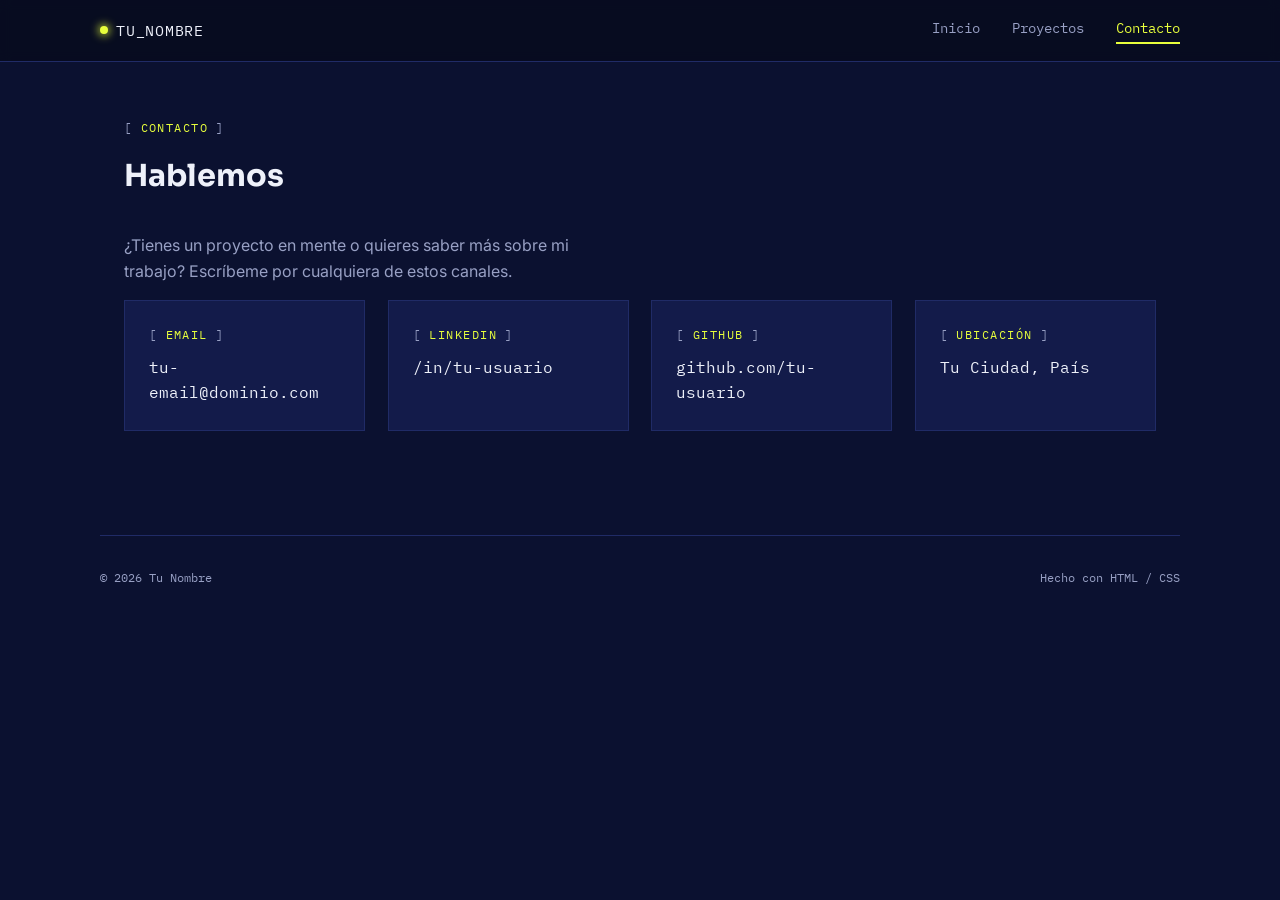
==== contacto.html @ b0fa8283 "First push" ====
<!DOCTYPE html>
<html lang="es">
<head>
<meta charset="UTF-8">
<meta name="viewport" content="width=device-width, initial-scale=1.0">
<title>Contacto — Tu Nombre</title>
<link rel="preconnect" href="https://fonts.googleapis.com">
<link href="https://fonts.googleapis.com/css2?family=Sora:wght@600;700;800&family=Inter:wght@400;500&family=IBM+Plex+Mono:wght@400;500&display=swap" rel="stylesheet">
<link rel="stylesheet" href="style.css">
</head>
<body>

<header class="site">
  <div class="wrap nav">
    <div class="logo"><span class="dot"></span> TU_NOMBRE</div>
    <nav class="navlinks" id="navlinks">
      <a href="index.html">Inicio</a>
      <a href="proyectos.html">Proyectos</a>
      <a href="contacto.html" class="active">Contacto</a>
    </nav>
    <button class="navtoggle" id="navtoggle" aria-label="Abrir menú">☰</button>
  </div>
</header>

<main class="wrap">
  <section>
    <p class="eyebrow">CONTACTO</p>
    <h2>Hablemos</h2>
    <p style="color:var(--text-secondary); max-width:50ch; margin-bottom:1rem;">
      ¿Tienes un proyecto en mente o quieres saber más sobre mi trabajo?
      Escríbeme por cualquiera de estos canales.
    </p>

    <div class="contact-block">
      <div class="contact-card">
        <p class="eyebrow">EMAIL</p>
        <a href="mailto:tu-email@dominio.com">tu-email@dominio.com</a>
      </div>
      <div class="contact-card">
        <p class="eyebrow">LINKEDIN</p>
        <a href="https://linkedin.com/in/tu-usuario" target="_blank" rel="noopener">/in/tu-usuario</a>
      </div>
      <div class="contact-card">
        <p class="eyebrow">GITHUB</p>
        <a href="https://github.com/tu-usuario" target="_blank" rel="noopener">github.com/tu-usuario</a>
      </div>
      <div class="contact-card">
        <p class="eyebrow">UBICACIÓN</p>
        <p class="value">Tu Ciudad, País</p>
      </div>
    </div>
  </section>
</main>

<footer class="site wrap">
  <span>© 2026 Tu Nombre</span>
  <span>Hecho con HTML / CSS</span>
</footer>

<script src="script.js"></script>
</body>
</html>
---- style.css ----
/* ==========================================================
   PORTFOLIO — paleta "señal nocturna" (navy + amarillo neón)
   ========================================================== */

:root {
  --navy-950: #060a1a;
  --navy-900: #0b1130;
  --navy-800: #131b4a;
  --navy-700: #202b66;
  --neon: #e8ff3c;
  --neon-dim: #c7da2e;
  --text-primary: #eef1fa;
  --text-secondary: #98a0c4;

  --font-display: "Sora", sans-serif;
  --font-body: "Inter", sans-serif;
  --font-mono: "IBM Plex Mono", monospace;
}

* { box-sizing: border-box; margin: 0; padding: 0; }

html { scroll-behavior: smooth; }

body {
  background: var(--navy-900);
  color: var(--text-primary);
  font-family: var(--font-body);
  line-height: 1.6;
  min-height: 100vh;
}

img { max-width: 100%; display: block; }
a { color: inherit; text-decoration: none; }

.wrap {
  max-width: 1080px;
  margin: 0 auto;
  padding: 0 1.5rem;
}

/* -------------------- eyebrow tipo "consola" -------------------- */
.eyebrow {
  font-family: var(--font-mono);
  font-size: 0.78rem;
  letter-spacing: 0.12em;
  color: var(--neon);
  display: flex;
  align-items: center;
  gap: 0.5rem;
  margin-bottom: 0.9rem;
}
.eyebrow::before { content: "["; color: var(--text-secondary); }
.eyebrow::after { content: "]"; color: var(--text-secondary); }

/* -------------------- header / nav -------------------- */
header.site {
  border-bottom: 1px solid var(--navy-700);
  background: rgba(6, 10, 26, 0.7);
  backdrop-filter: blur(6px);
  position: sticky;
  top: 0;
  z-index: 20;
}
.nav {
  display: flex;
  align-items: center;
  justify-content: space-between;
  padding: 1.1rem 0;
}
.logo {
  font-family: var(--font-mono);
  font-size: 0.95rem;
  letter-spacing: 0.05em;
  color: var(--text-primary);
  display: flex;
  align-items: center;
  gap: 0.5rem;
}
.dot {
  width: 8px;
  height: 8px;
  border-radius: 50%;
  background: var(--neon);
  box-shadow: 0 0 8px 2px rgba(232, 255, 60, 0.7);
  animation: pulse 2.2s ease-in-out infinite;
}
@keyframes pulse {
  0%, 100% { opacity: 1; transform: scale(1); }
  50% { opacity: 0.55; transform: scale(0.8); }
}
.navlinks { display: flex; gap: 2rem; font-family: var(--font-mono); font-size: 0.85rem; }
.navlinks a {
  color: var(--text-secondary);
  position: relative;
  padding-bottom: 4px;
  transition: color 0.2s;
}
.navlinks a:hover, .navlinks a.active { color: var(--neon); }
.navlinks a.active::after {
  content: "";
  position: absolute;
  left: 0; right: 0; bottom: -1px;
  height: 2px;
  background: var(--neon);
}
.navtoggle { display: none; background: none; border: none; color: var(--text-primary); font-size: 1.4rem; cursor: pointer; }

/* -------------------- hero / bio -------------------- */
.hero {
  padding: 5rem 0 4rem;
  display: grid;
  grid-template-columns: 1.15fr 0.85fr;
  gap: 3.5rem;
  align-items: center;
}
.hero h1 {
  font-family: var(--font-display);
  font-size: clamp(2.4rem, 5vw, 3.6rem);
  font-weight: 700;
  line-height: 1.08;
  margin-bottom: 1.2rem;
}
.hero h1 span { color: var(--neon); }
.hero p.lead {
  color: var(--text-secondary);
  font-size: 1.08rem;
  max-width: 46ch;
  margin-bottom: 1.8rem;
}
.cta-row { display: flex; gap: 1rem; flex-wrap: wrap; }

.btn {
  font-family: var(--font-mono);
  font-size: 0.85rem;
  letter-spacing: 0.03em;
  padding: 0.75rem 1.4rem;
  border-radius: 4px;
  border: 1px solid var(--navy-700);
  transition: all 0.2s;
  display: inline-block;
}
.btn-primary { background: var(--neon); color: var(--navy-950); border-color: var(--neon); font-weight: 600; }
.btn-primary:hover { background: var(--neon-dim); border-color: var(--neon-dim); }
.btn-ghost { color: var(--text-primary); }
.btn-ghost:hover { border-color: var(--neon); color: var(--neon); }

/* -------------------- marco de foto tipo "escaneo" -------------------- */
.photo-frame {
  position: relative;
  aspect-ratio: 4 / 5;
  background: var(--navy-800);
  border: 1px solid var(--navy-700);
}
.photo-frame img { width: 100%; height: 100%; object-fit: cover; }
.photo-frame .corner {
  position: absolute;
  width: 22px; height: 22px;
  border: 2px solid var(--neon);
}
.photo-frame .corner.tl { top: -1px; left: -1px; border-right: none; border-bottom: none; }
.photo-frame .corner.tr { top: -1px; right: -1px; border-left: none; border-bottom: none; }
.photo-frame .corner.bl { bottom: -1px; left: -1px; border-right: none; border-top: none; }
.photo-frame .corner.br { bottom: -1px; right: -1px; border-left: none; border-top: none; }
.photo-status {
  position: absolute;
  bottom: 0.7rem; left: 0.7rem;
  font-family: var(--font-mono);
  font-size: 0.7rem;
  letter-spacing: 0.08em;
  background: rgba(6, 10, 26, 0.75);
  color: var(--neon);
  padding: 0.3rem 0.55rem;
  display: flex; align-items: center; gap: 0.4rem;
}

/* -------------------- secciones generales -------------------- */
section { padding: 3.5rem 0; }
section h2 {
  font-family: var(--font-display);
  font-size: 1.9rem;
  margin-bottom: 2rem;
}
.divider { border: none; border-top: 1px solid var(--navy-700); }

/* -------------------- skills -------------------- */
.skills-grid {
  display: grid;
  grid-template-columns: repeat(auto-fit, minmax(220px, 1fr));
  gap: 2rem 2.5rem;
}
.skill-group h3 {
  font-family: var(--font-mono);
  font-size: 0.8rem;
  letter-spacing: 0.1em;
  color: var(--text-secondary);
  margin-bottom: 1rem;
}
.skill-item { margin-bottom: 0.9rem; }
.skill-item .row {
  display: flex; justify-content: space-between;
  font-family: var(--font-mono);
  font-size: 0.82rem;
  margin-bottom: 0.35rem;
}
.skill-item .row span:last-child { color: var(--neon); }
.bar { height: 5px; background: var(--navy-800); border: 1px solid var(--navy-700); }
.bar-fill { height: 100%; background: var(--neon); }

/* -------------------- proyectos -------------------- */
.projects-grid {
  display: grid;
  grid-template-columns: repeat(auto-fit, minmax(280px, 1fr));
  gap: 1.6rem;
}
.project-card {
  background: var(--navy-800);
  border: 1px solid var(--navy-700);
  padding: 1.6rem;
  transition: border-color 0.2s, transform 0.2s;
}
.project-card:hover { border-color: var(--neon); transform: translateY(-3px); }
.project-card .tag {
  font-family: var(--font-mono);
  font-size: 0.7rem;
  color: var(--text-secondary);
  margin-bottom: 0.6rem;
  letter-spacing: 0.06em;
}
.project-card h3 { font-family: var(--font-display); font-size: 1.25rem; margin-bottom: 0.6rem; }
.project-card p { color: var(--text-secondary); font-size: 0.95rem; margin-bottom: 1rem; }
.stack { display: flex; flex-wrap: wrap; gap: 0.4rem; margin-bottom: 1rem; }
.stack span {
  font-family: var(--font-mono);
  font-size: 0.68rem;
  border: 1px solid var(--navy-700);
  padding: 0.2rem 0.5rem;
  color: var(--text-secondary);
}
.project-card a.view { font-family: var(--font-mono); font-size: 0.82rem; color: var(--neon); }
.project-card a.view:hover { color: var(--neon-dim); }

/* -------------------- contacto -------------------- */
.contact-block {
  display: grid;
  grid-template-columns: repeat(auto-fit, minmax(240px, 1fr));
  gap: 1.4rem;
  margin-top: 1rem;
}
.contact-card {
  background: var(--navy-800);
  border: 1px solid var(--navy-700);
  padding: 1.5rem;
}
.contact-card .eyebrow { margin-bottom: 0.6rem; }
.contact-card a, .contact-card p.value {
  font-family: var(--font-mono);
  font-size: 1rem;
  color: var(--text-primary);
}
.contact-card a:hover { color: var(--neon); }

/* -------------------- footer -------------------- */
footer.site {
  border-top: 1px solid var(--navy-700);
  padding: 2rem 0;
  margin-top: 3rem;
  font-family: var(--font-mono);
  font-size: 0.78rem;
  color: var(--text-secondary);
  display: flex;
  justify-content: space-between;
  flex-wrap: wrap;
  gap: 0.5rem;
}

/* -------------------- responsive -------------------- */
@media (max-width: 760px) {
  .hero { grid-template-columns: 1fr; padding-top: 3rem; }
  .hero .photo-frame { order: -1; max-width: 260px; margin: 0 auto; }
  .navlinks {
    position: absolute;
    top: 100%; left: 0; right: 0;
    background: var(--navy-950);
    flex-direction: column;
    gap: 0;
    border-top: 1px solid var(--navy-700);
    display: none;
  }
  .navlinks.open { display: flex; }
  .navlinks a { padding: 1rem 1.5rem; border-bottom: 1px solid var(--navy-700); }
  .navtoggle { display: block; }
}

@media (prefers-reduced-motion: reduce) {
  .dot { animation: none; }
  html { scroll-behavior: auto; }
}

/* -------------------- foco accesible -------------------- */
a:focus-visible, button:focus-visible {
  outline: 2px solid var(--neon);
  outline-offset: 3px;
}
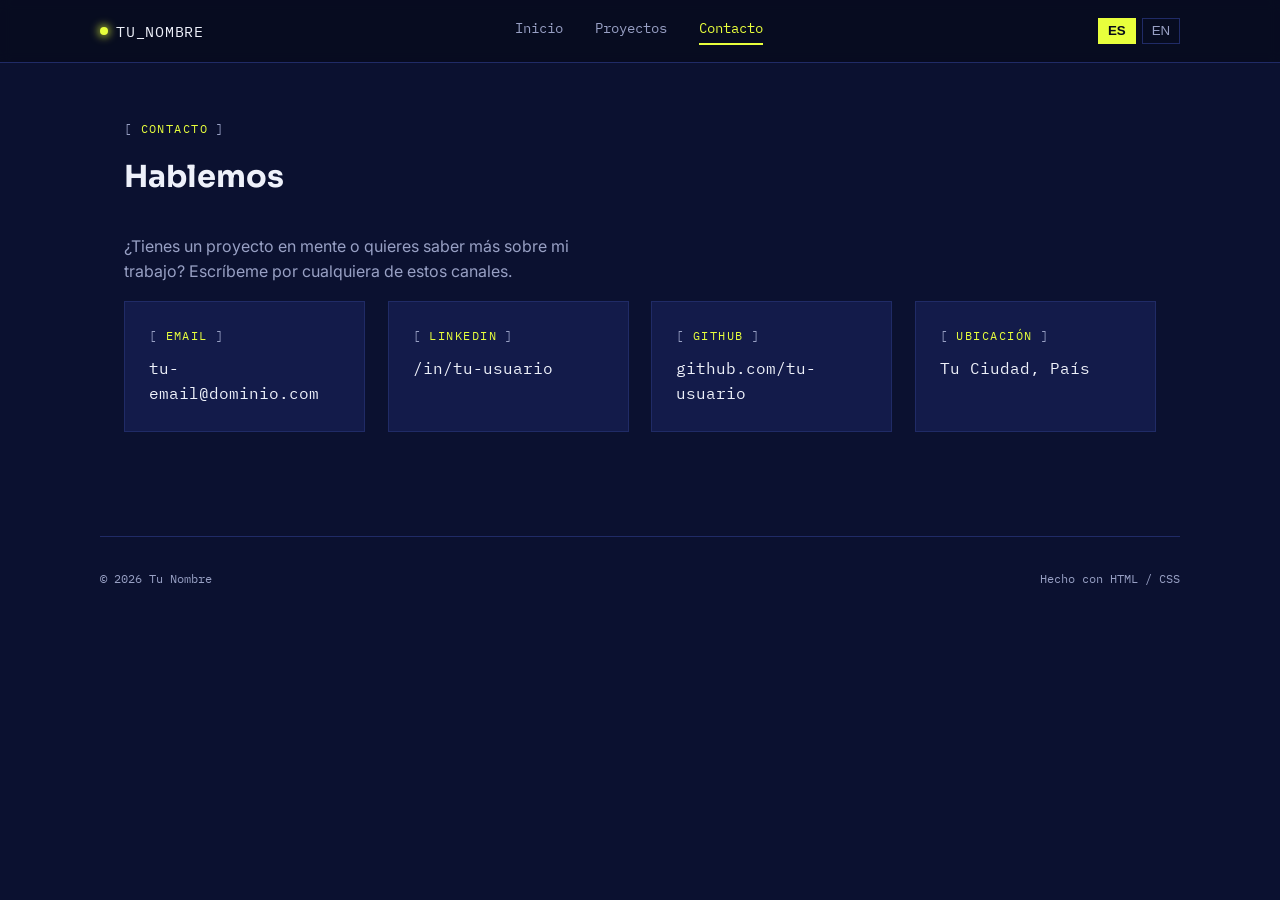
==== commit 562c8305: "Language setup" ====
--- a/contacto.html
+++ b/contacto.html
@@ -14,19 +14,25 @@
   <div class="wrap nav">
     <div class="logo"><span class="dot"></span> TU_NOMBRE</div>
     <nav class="navlinks" id="navlinks">
-      <a href="index.html">Inicio</a>
-      <a href="proyectos.html">Proyectos</a>
-      <a href="contacto.html" class="active">Contacto</a>
+      <a href="index.html" data-i18n data-es="Inicio" data-en="Home">Inicio</a>
+      <a href="proyectos.html" data-i18n data-es="Proyectos" data-en="Projects">Proyectos</a>
+      <a href="contacto.html" class="active" data-i18n data-es="Contacto" data-en="Contact">Contacto</a>
     </nav>
+    <div class="lang-switch">
+      <button class="lang-btn" data-lang="es">ES</button>
+      <button class="lang-btn" data-lang="en">EN</button>
+    </div>
     <button class="navtoggle" id="navtoggle" aria-label="Abrir menú">☰</button>
   </div>
 </header>
 
 <main class="wrap">
   <section>
-    <p class="eyebrow">CONTACTO</p>
-    <h2>Hablemos</h2>
-    <p style="color:var(--text-secondary); max-width:50ch; margin-bottom:1rem;">
+    <p class="eyebrow" data-i18n data-es="CONTACTO" data-en="CONTACT">CONTACTO</p>
+    <h2 data-i18n data-es="Hablemos" data-en="Let's talk">Hablemos</h2>
+    <p style="color:var(--text-secondary); max-width:50ch; margin-bottom:1rem;" data-i18n
+       data-es="¿Tienes un proyecto en mente o quieres saber más sobre mi trabajo? Escríbeme por cualquiera de estos canales."
+       data-en="Have a project in mind, or want to know more about my work? Reach out through any of these channels.">
       ¿Tienes un proyecto en mente o quieres saber más sobre mi trabajo?
       Escríbeme por cualquiera de estos canales.
     </p>
@@ -45,7 +51,7 @@
         <a href="https://github.com/tu-usuario" target="_blank" rel="noopener">github.com/tu-usuario</a>
       </div>
       <div class="contact-card">
-        <p class="eyebrow">UBICACIÓN</p>
+        <p class="eyebrow" data-i18n data-es="UBICACIÓN" data-en="LOCATION">UBICACIÓN</p>
         <p class="value">Tu Ciudad, País</p>
       </div>
     </div>
@@ -54,7 +60,7 @@
 
 <footer class="site wrap">
   <span>© 2026 Tu Nombre</span>
-  <span>Hecho con HTML / CSS</span>
+  <span data-i18n data-es="Hecho con HTML / CSS" data-en="Made with HTML / CSS">Hecho con HTML / CSS</span>
 </footer>
 
 <script src="script.js"></script>
--- a/style.css
+++ b/style.css
@@ -105,6 +105,29 @@
 }
 .navtoggle { display: none; background: none; border: none; color: var(--text-primary); font-size: 1.4rem; cursor: pointer; }
 
+.lang-switch {
+  display: flex;
+  gap: 0.4rem;
+  font-family: var(--font-mono);
+  font-size: 0.72rem;
+  margin-left: 1.5rem;
+}
+.lang-btn {
+  background: none;
+  border: 1px solid var(--navy-700);
+  color: var(--text-secondary);
+  padding: 0.3rem 0.55rem;
+  cursor: pointer;
+  transition: all 0.2s;
+}
+.lang-btn:hover { color: var(--text-primary); border-color: var(--text-secondary); }
+.lang-btn.active {
+  color: var(--navy-950);
+  background: var(--neon);
+  border-color: var(--neon);
+  font-weight: 600;
+}
+
 /* -------------------- hero / bio -------------------- */
 .hero {
   padding: 5rem 0 4rem;
@@ -120,7 +143,7 @@
   line-height: 1.08;
   margin-bottom: 1.2rem;
 }
-.hero h1 span { color: var(--neon); }
+.hero h1 span.hl { color: var(--neon); }
 .hero p.lead {
   color: var(--text-secondary);
   font-size: 1.08rem;
@@ -183,10 +206,10 @@
 .divider { border: none; border-top: 1px solid var(--navy-700); }
 
 /* -------------------- skills -------------------- */
-.skills-grid {
-  display: grid;
-  grid-template-columns: repeat(auto-fit, minmax(220px, 1fr));
-  gap: 2rem 2.5rem;
+.skill-groups {
+  display: flex;
+  flex-direction: column;
+  gap: 2.2rem;
 }
 .skill-group h3 {
   font-family: var(--font-mono);
@@ -195,39 +218,125 @@
   color: var(--text-secondary);
   margin-bottom: 1rem;
 }
-.skill-item { margin-bottom: 0.9rem; }
-.skill-item .row {
-  display: flex; justify-content: space-between;
-  font-family: var(--font-mono);
-  font-size: 0.82rem;
-  margin-bottom: 0.35rem;
-}
-.skill-item .row span:last-child { color: var(--neon); }
-.bar { height: 5px; background: var(--navy-800); border: 1px solid var(--navy-700); }
-.bar-fill { height: 100%; background: var(--neon); }
+.skill-row {
+  display: flex;
+  flex-wrap: wrap;
+  gap: 1rem;
+}
+.skill-chip {
+  display: flex;
+  align-items: center;
+  gap: 0.7rem;
+  background: var(--navy-800);
+  border: 1px solid var(--navy-700);
+  padding: 0.75rem 1.1rem;
+  transition: border-color 0.2s, transform 0.2s;
+}
+.skill-chip:hover { border-color: var(--neon); transform: translateY(-2px); }
+.skill-chip i {
+  font-size: 1.5rem;
+  width: 1.5rem;
+  text-align: center;
+  color: var(--neon);
+}
+.skill-chip span:last-child {
+  font-family: var(--font-mono);
+  font-size: 0.85rem;
+  color: var(--text-primary);
+  white-space: nowrap;
+}
+.skill-chip .initials {
+  width: 1.5rem;
+  height: 1.5rem;
+  display: flex;
+  align-items: center;
+  justify-content: center;
+  font-family: var(--font-mono);
+  font-size: 0.7rem;
+  font-weight: 600;
+  color: var(--navy-950);
+  background: var(--neon);
+}
 
 /* -------------------- proyectos -------------------- */
-.projects-grid {
-  display: grid;
-  grid-template-columns: repeat(auto-fit, minmax(280px, 1fr));
-  gap: 1.6rem;
-}
+.projects-list {
+  display: flex;
+  flex-direction: column;
+  gap: 1.2rem;
+}
+
 .project-card {
   background: var(--navy-800);
-  border: 1px solid var(--navy-700);
-  padding: 1.6rem;
-  transition: border-color 0.2s, transform 0.2s;
-}
-.project-card:hover { border-color: var(--neon); transform: translateY(-3px); }
-.project-card .tag {
-  font-family: var(--font-mono);
-  font-size: 0.7rem;
-  color: var(--text-secondary);
-  margin-bottom: 0.6rem;
-  letter-spacing: 0.06em;
-}
-.project-card h3 { font-family: var(--font-display); font-size: 1.25rem; margin-bottom: 0.6rem; }
-.project-card p { color: var(--text-secondary); font-size: 0.95rem; margin-bottom: 1rem; }
+  border: 1px solid transparent;
+  overflow: hidden;
+  transition: border-color 0.2s;
+}
+.project-card:hover { border-color: var(--neon); }
+.project-card[open] { border-color: var(--neon); }
+
+/* cabecera clicable (rectángulo con imagen + texto superpuesto) */
+.project-summary {
+  list-style: none;
+  cursor: pointer;
+  position: relative;
+  display: block;
+  height: 220px;
+  overflow: hidden;
+}
+.project-summary::-webkit-details-marker { display: none; }
+
+.project-image {
+  position: absolute;
+  inset: -1px;
+  width: calc(100% + 2px);
+  height: calc(100% + 2px);
+  object-fit: cover;
+  object-position: top;
+  display: block;
+  filter: brightness(0.55);
+  transition: filter 0.3s;
+}
+.project-summary:hover .project-image,
+.project-card[open] .project-image {
+  filter: brightness(1);
+}
+
+.project-overlay {
+  position: absolute;
+  left: 0; right: 0; bottom: 0;
+  padding: 1.4rem 1.6rem;
+  background: linear-gradient(to top, rgba(6, 10, 26, 0.92), rgba(6, 10, 26, 0.1) 80%);
+}
+.project-overlay .tag {
+  font-family: var(--font-mono);
+  font-size: 0.72rem;
+  color: var(--neon);
+  letter-spacing: 0.08em;
+  margin-bottom: 0.4rem;
+}
+.project-overlay h3 {
+  font-family: var(--font-display);
+  font-size: 1.5rem;
+  color: var(--text-primary);
+}
+
+.expand-icon {
+  position: absolute;
+  top: 1rem; right: 1rem;
+  width: 2.1rem; height: 2.1rem;
+  display: flex; align-items: center; justify-content: center;
+  background: var(--navy-950);
+  border: 1px solid var(--neon);
+  color: var(--neon);
+  font-family: var(--font-mono);
+  font-size: 1.1rem;
+  transition: transform 0.25s;
+}
+.project-card[open] .expand-icon { transform: rotate(45deg); }
+
+/* contenido desplegado */
+.project-body { padding: 1.6rem; }
+.project-body p { color: var(--text-secondary); font-size: 0.95rem; margin-bottom: 1rem; }
 .stack { display: flex; flex-wrap: wrap; gap: 0.4rem; margin-bottom: 1rem; }
 .stack span {
   font-family: var(--font-mono);
@@ -236,8 +345,9 @@
   padding: 0.2rem 0.5rem;
   color: var(--text-secondary);
 }
-.project-card a.view { font-family: var(--font-mono); font-size: 0.82rem; color: var(--neon); }
-.project-card a.view:hover { color: var(--neon-dim); }
+.project-body a.view { font-family: var(--font-mono); font-size: 0.82rem; color: var(--neon); }
+.project-body a.view:hover { color: var(--neon-dim); }
+
 
 /* -------------------- contacto -------------------- */
 .contact-block {
